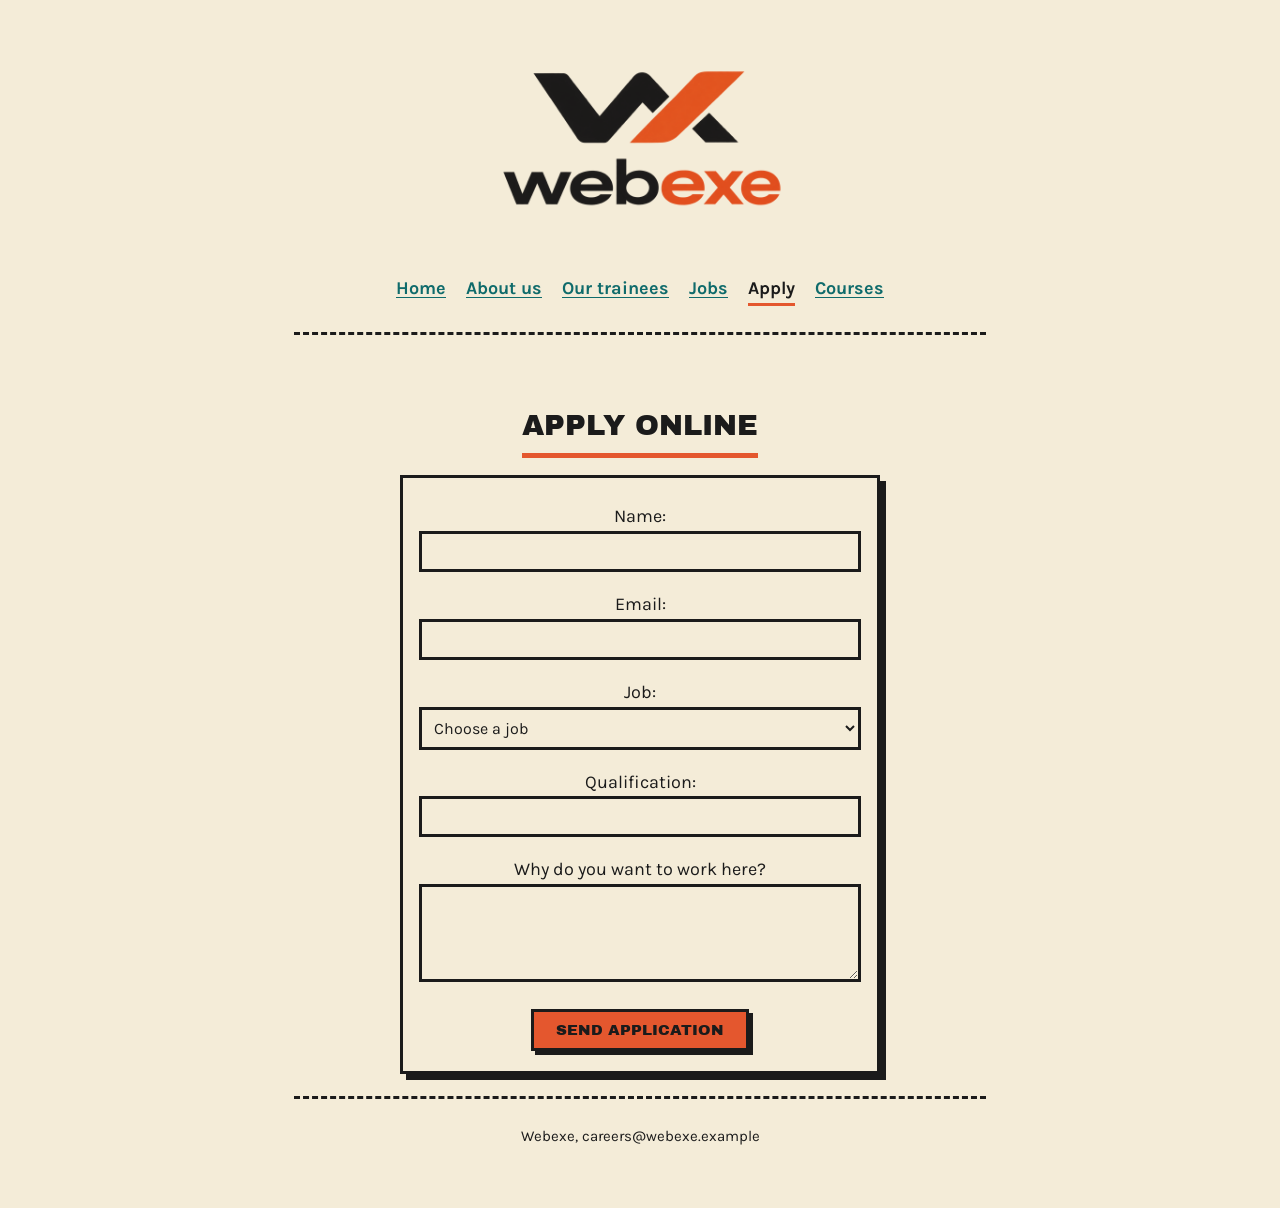
==== apply.html @ 107edee5 "Add files via upload" ====
<!DOCTYPE html>
<html lang="en-GB">
<head>
<meta charset="utf-8">
<meta name="viewport" content="width=device-width, initial-scale=1, viewport-fit=cover">
<title>Apply - Webexe</title>
<link rel="preconnect" href="https://fonts.googleapis.com"><link rel="preconnect" href="https://fonts.gstatic.com" crossorigin><link rel="stylesheet" href="https://fonts.googleapis.com/css2?family=Archivo+Black&family=Karla:wght@400;700&display=swap">
<link rel="stylesheet" href="style.css">
</head>
<body>
<header>
<a class="brand" href="index.html"><img class="logo" src="logo.png" alt="Webexe"></a>
<nav>
<a href="index.html">Home</a>
<a href="about.html">About us</a>
<a href="trainees.html">Our trainees</a>
<a href="jobs.html">Jobs</a>
<a href="apply.html" aria-current="page">Apply</a>
<a href="courses.html">Courses</a>
</nav>
</header>
<hr>

<main>
<h1>Apply online</h1>
<form id="f" novalidate>
<p>Name:<br><input type="text" id="n"></p>
<p>Email:<br><input type="email" id="e"></p>
<p>Job:<br><select id="j"><option value="">Choose a job</option><option>Junior Web Developer</option><option>Front-End Trainee</option><option>Full-Stack Trainee</option></select></p>
<p>Qualification:<br><input type="text" id="q"></p>
<p>Why do you want to work here?<br><textarea id="c" rows="4" cols="40"></textarea></p>
<p id="msg" role="alert"></p>
<button type="submit">Send application</button>
</form>
</main>

<hr>
<footer><p><small>Webexe, careers@webexe.example</small></p></footer>

<script>
document.getElementById('f').addEventListener('submit',function(ev){
  ev.preventDefault();
  var m=document.getElementById('msg'),n=document.getElementById('n').value.trim();
  if(!n||!/^[^@\s]+@[^@\s]+\.[^@\s]+$/.test(document.getElementById('e').value)||!document.getElementById('j').value){
    m.textContent='Please enter your name, a valid email and choose a job.';return}
  m.textContent='Thank you, '+n+'. Your application has been received.';
  this.reset();
});
</script>
</body>
</html>
---- style.css ----
:root{--bg:#f4ecd8;--ink:#1b1b1b;--acc:#e4572e;--acc2:#0f6b6b;--link:#0f6b6b;box-sizing:border-box;padding-top:env(safe-area-inset-top,0px);padding-bottom:env(safe-area-inset-bottom,0px)}
@media (prefers-color-scheme:dark){:root:not([data-theme="light"]){--bg:#1b1b1b;--ink:#f4ecd8;--acc:#ff7a4d;--acc2:#5fd0c4;--link:#5fd0c4}}
*{box-sizing:border-box}
body{background:var(--bg);color:var(--ink);font:18px/1.6 Karla,Arial,sans-serif;max-width:720px;margin:0 auto;padding:16px 14px 40px;text-align:center}
h1,h2{font-family:"Archivo Black",Impact,sans-serif;font-weight:400;text-transform:uppercase}
.brand{display:block;margin:0}
.logo{display:block;width:min(360px,80%);height:auto;margin:0 auto;mix-blend-mode:multiply}
@media (prefers-color-scheme:dark){:root:not([data-theme="light"]) .logo{mix-blend-mode:normal;background:#fff;border-radius:8px}}
h1,h2{font-size:1.4rem;display:inline-block;color:var(--ink);padding:0 0 4px;border-bottom:5px solid var(--acc);margin:1.6em 0 .6em}
a{color:var(--link);font-weight:700;text-underline-offset:3px}
h1{font-size:1.8rem}
nav{margin:14px 0}
nav a{display:inline-block;margin:4px 8px}
nav a[aria-current="page"]{color:var(--ink);text-decoration:none;border-bottom:3px solid var(--acc)}
hr{border:0;border-top:3px dashed var(--ink);margin:22px 0}
ul{list-style:none;padding:0}
li{margin:.6em 0}
table{margin:0 auto;border-collapse:collapse;border:3px solid var(--ink);box-shadow:6px 6px 0 var(--ink);max-width:100%}
td,th{border:2px solid var(--ink);padding:8px 10px;text-align:center;vertical-align:top}
th{background:var(--acc2);color:var(--bg);font-family:"Archivo Black",Impact,sans-serif;font-weight:400;text-transform:uppercase}
form{max-width:480px;margin:0 auto;border:3px solid var(--ink);box-shadow:6px 6px 0 var(--ink);padding:6px 16px 20px}
input[type=text],input[type=email],select,textarea{width:100%;font:16px Karla,Arial,sans-serif;padding:8px;border:3px solid var(--ink);border-radius:0;background:var(--bg);color:var(--ink)}
input:focus,select:focus,textarea:focus,button:focus-visible{outline:3px solid var(--acc);outline-offset:2px}
button{font:15px "Archivo Black",Impact,sans-serif;text-transform:uppercase;padding:10px 22px;background:var(--acc);color:#1b1b1b;border:3px solid var(--ink);box-shadow:4px 4px 0 var(--ink);cursor:pointer}
button:active{transform:translate(4px,4px);box-shadow:none}
#msg{font-weight:700;color:var(--acc2)}
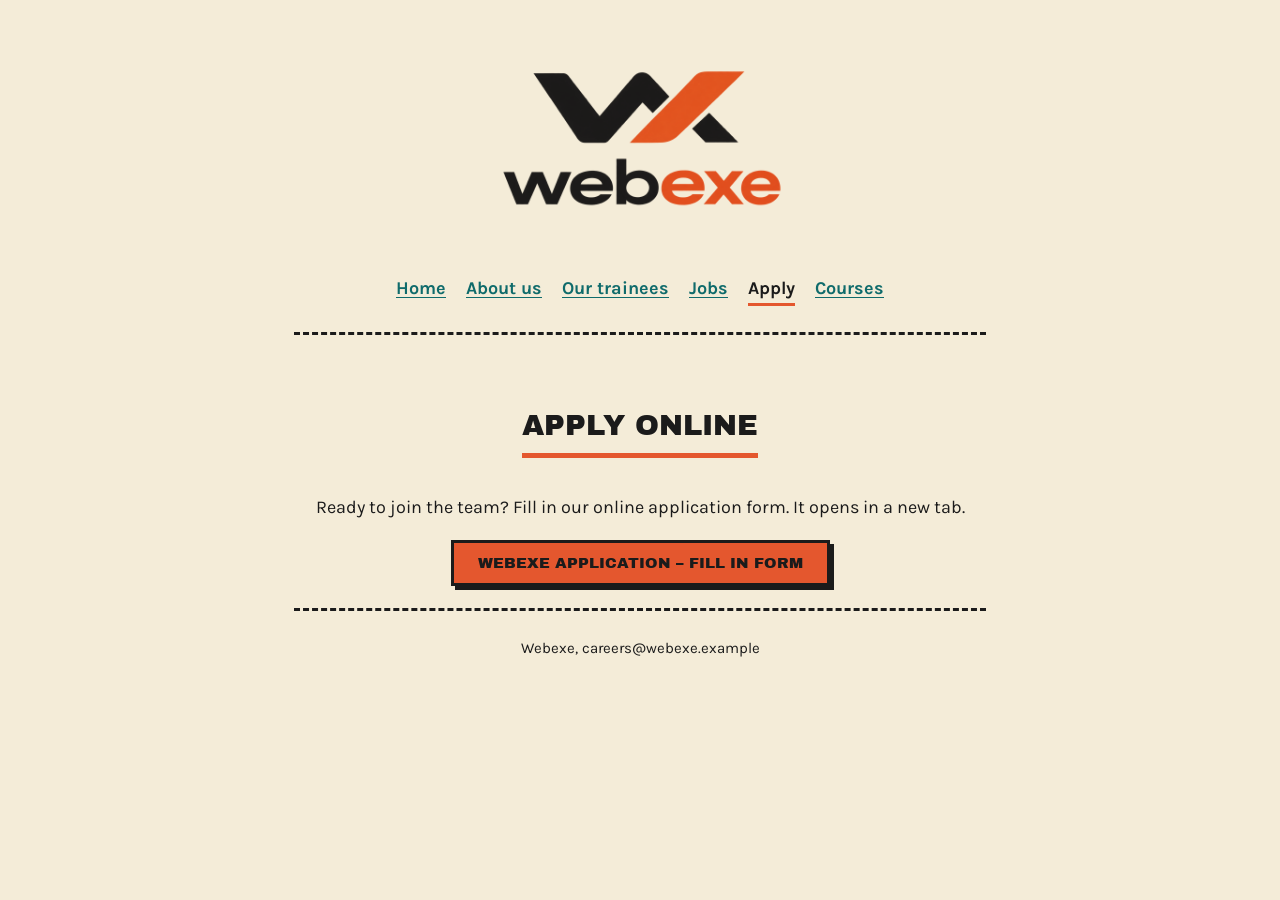
==== commit b8e82ee7: "Add files via upload" ====
--- a/apply.html
+++ b/apply.html
@@ -23,29 +23,12 @@
 
 <main>
 <h1>Apply online</h1>
-<form id="f" novalidate>
-<p>Name:<br><input type="text" id="n"></p>
-<p>Email:<br><input type="email" id="e"></p>
-<p>Job:<br><select id="j"><option value="">Choose a job</option><option>Junior Web Developer</option><option>Front-End Trainee</option><option>Full-Stack Trainee</option></select></p>
-<p>Qualification:<br><input type="text" id="q"></p>
-<p>Why do you want to work here?<br><textarea id="c" rows="4" cols="40"></textarea></p>
-<p id="msg" role="alert"></p>
-<button type="submit">Send application</button>
-</form>
+<p>Ready to join the team? Fill in our online application form. It opens in a new tab.</p>
+<p><a class="btn" href="https://forms.cloud.microsoft/Pages/ResponsePage.aspx?id=_j_KcdCNmEqH7icfHn5_ZfipTa8jDkZPuZbFqHta7xtURE9HQVVFVzlPUUJPSlRaMEVCSTlBWVVLRC4u" target="_blank" rel="noopener noreferrer">Webexe Application &ndash; Fill in form</a></p>
 </main>
 
 <hr>
 <footer><p><small>Webexe, careers@webexe.example</small></p></footer>
 
-<script>
-document.getElementById('f').addEventListener('submit',function(ev){
-  ev.preventDefault();
-  var m=document.getElementById('msg'),n=document.getElementById('n').value.trim();
-  if(!n||!/^[^@\s]+@[^@\s]+\.[^@\s]+$/.test(document.getElementById('e').value)||!document.getElementById('j').value){
-    m.textContent='Please enter your name, a valid email and choose a job.';return}
-  m.textContent='Thank you, '+n+'. Your application has been received.';
-  this.reset();
-});
-</script>
 </body>
 </html>
--- a/style.css
+++ b/style.css
@@ -24,3 +24,6 @@
 button{font:15px "Archivo Black",Impact,sans-serif;text-transform:uppercase;padding:10px 22px;background:var(--acc);color:#1b1b1b;border:3px solid var(--ink);box-shadow:4px 4px 0 var(--ink);cursor:pointer}
 button:active{transform:translate(4px,4px);box-shadow:none}
 #msg{font-weight:700;color:var(--acc2)}
+.btn{display:inline-block;font:15px "Archivo Black",Impact,sans-serif;text-transform:uppercase;text-decoration:none;padding:12px 24px;background:var(--acc);color:#1b1b1b;border:3px solid var(--ink);box-shadow:4px 4px 0 var(--ink)}
+.btn:active{transform:translate(4px,4px);box-shadow:none}
+.btn:focus-visible{outline:3px solid var(--acc);outline-offset:2px}
